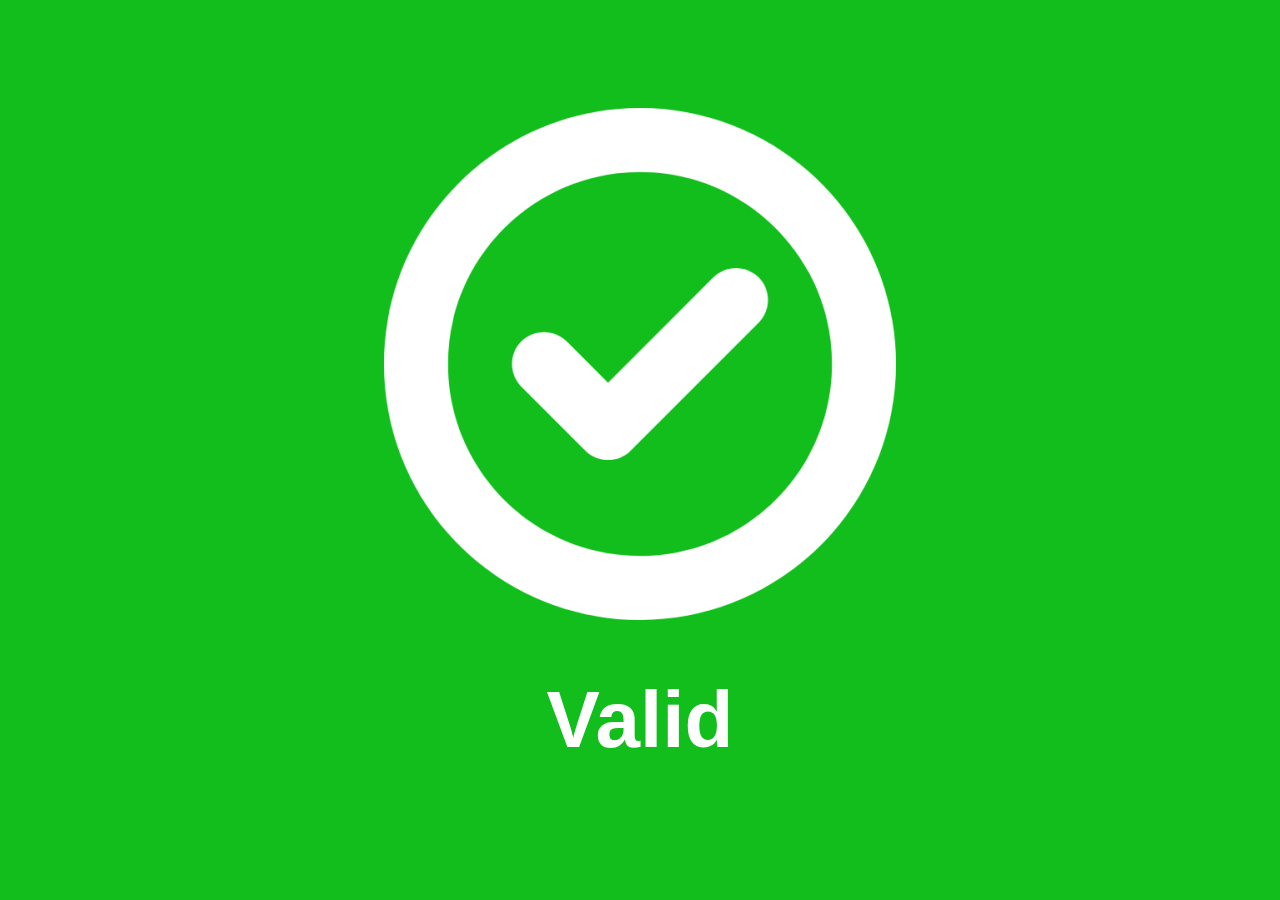
==== payment-successful.html @ 612b84c8 "finish simple app" ====
<!DOCTYPE html>
<html lang="en">
<head>
    <meta charset="UTF-8">
    <meta name="viewport" content="width=device-width, initial-scale=1.0">
    <title>Payment Successful</title>
    <link rel="stylesheet" href="payment.css">
    <script>
        (new Audio('beep-07a.mp3')).play();
    </script>
</head>
<body>
    <div class="container">
        <img id="payImg" src="imgs/check-mark.png" alt="check mark symbol with circle">
        <h1>Valid</h1>
    </div>
</body>
</html>
---- payment.css ----
body {
    background-color: rgb(17, 190, 28);
}

h1 {
    font-family:'Segoe UI', Tahoma, Geneva, Verdana, sans-serif;
    color: white;
    font-size: 5em;
}

.container {
    display: flex;
    flex-direction: column;
    justify-content: center;
    align-items: center;
    padding-top: 100px;
}
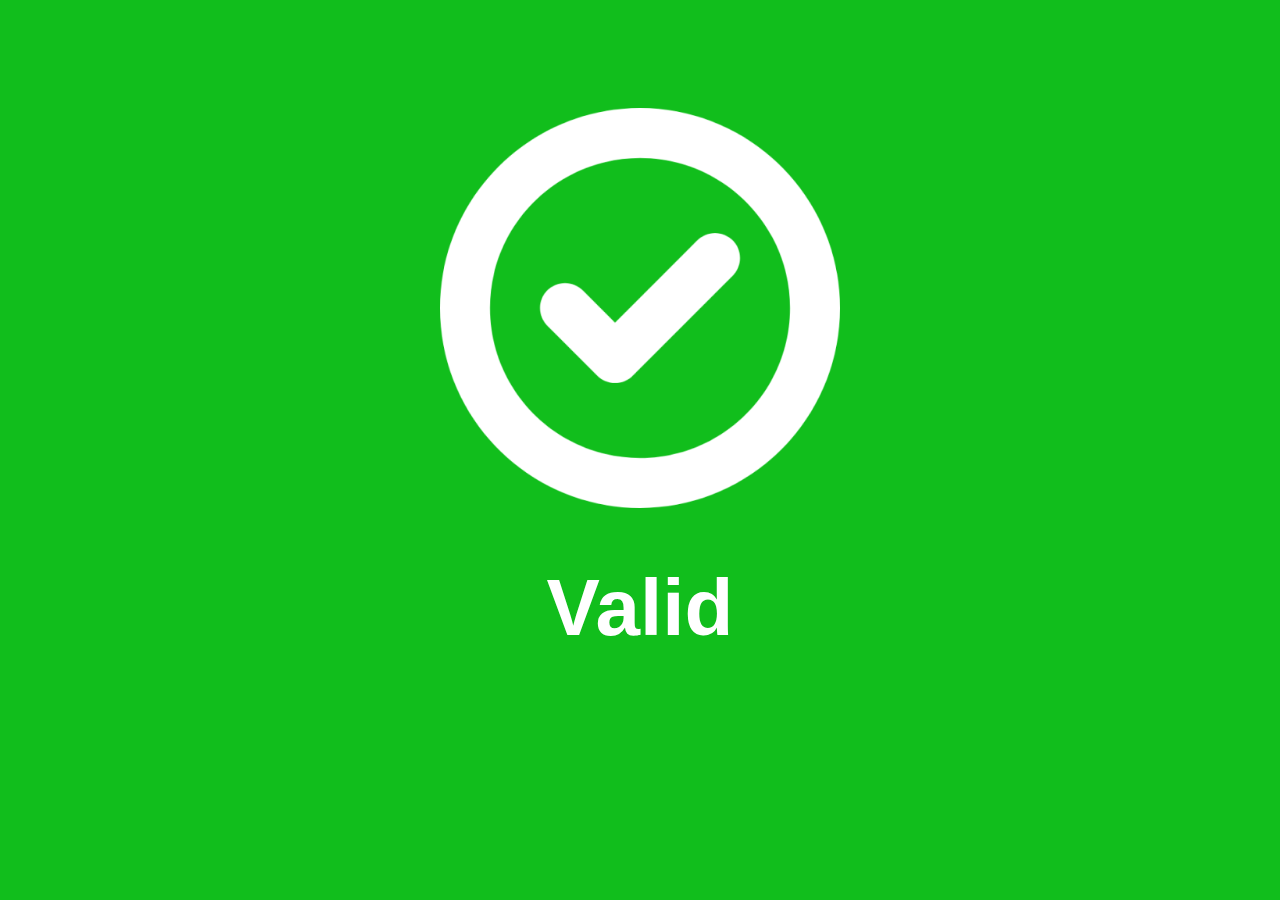
==== commit 46e4c1aa: "resizing for mobile" ====
--- a/payment-successful.html
+++ b/payment-successful.html
@@ -11,7 +11,7 @@
 </head>
 <body>
     <div class="container">
-        <img id="payImg" src="imgs/check-mark.png" alt="check mark symbol with circle">
+        <img id="payImg" src="imgs/check-mark.png" alt="check mark symbol with circle" width="400px">
         <h1>Valid</h1>
     </div>
 </body>
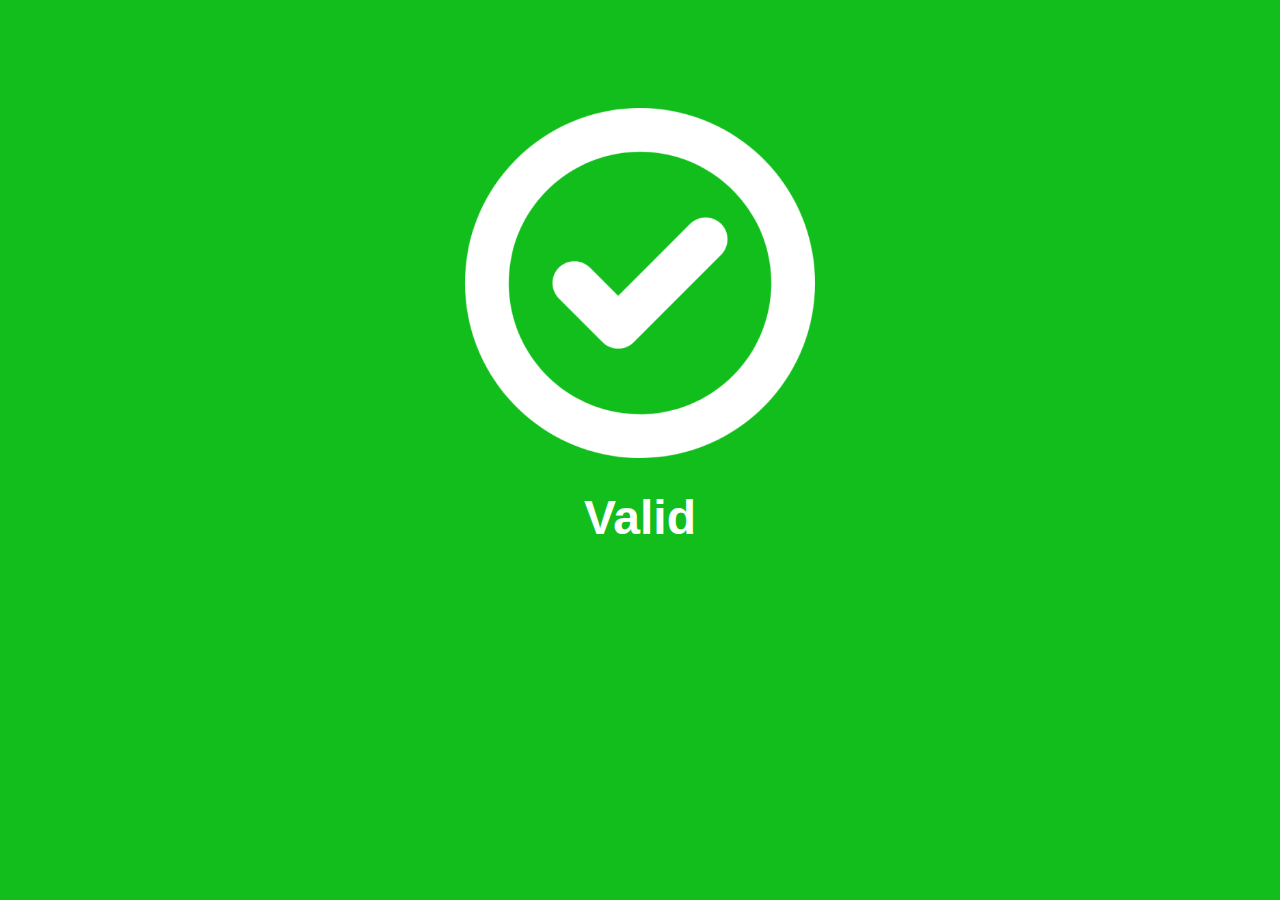
==== commit c36721fe: "new script and resize text" ====
--- a/payment-successful.html
+++ b/payment-successful.html
@@ -5,13 +5,11 @@
     <meta name="viewport" content="width=device-width, initial-scale=1.0">
     <title>Payment Successful</title>
     <link rel="stylesheet" href="payment.css">
-    <script>
-        (new Audio('beep-07a.mp3')).play();
-    </script>
+    <script src="script2.js" defer></script>
 </head>
 <body>
-    <div class="container">
-        <img id="payImg" src="imgs/check-mark.png" alt="check mark symbol with circle" width="400px">
+    <div id="container">
+        <img id="payImg" src="imgs/check-mark.png" alt="check mark symbol with circle" width="350px">
         <h1>Valid</h1>
     </div>
 </body>
--- a/payment.css
+++ b/payment.css
@@ -5,10 +5,11 @@
 h1 {
     font-family:'Segoe UI', Tahoma, Geneva, Verdana, sans-serif;
     color: white;
-    font-size: 5em;
+    font-size: 3em;
+    font-weight: 700;
 }
 
-.container {
+#container {
     display: flex;
     flex-direction: column;
     justify-content: center;
